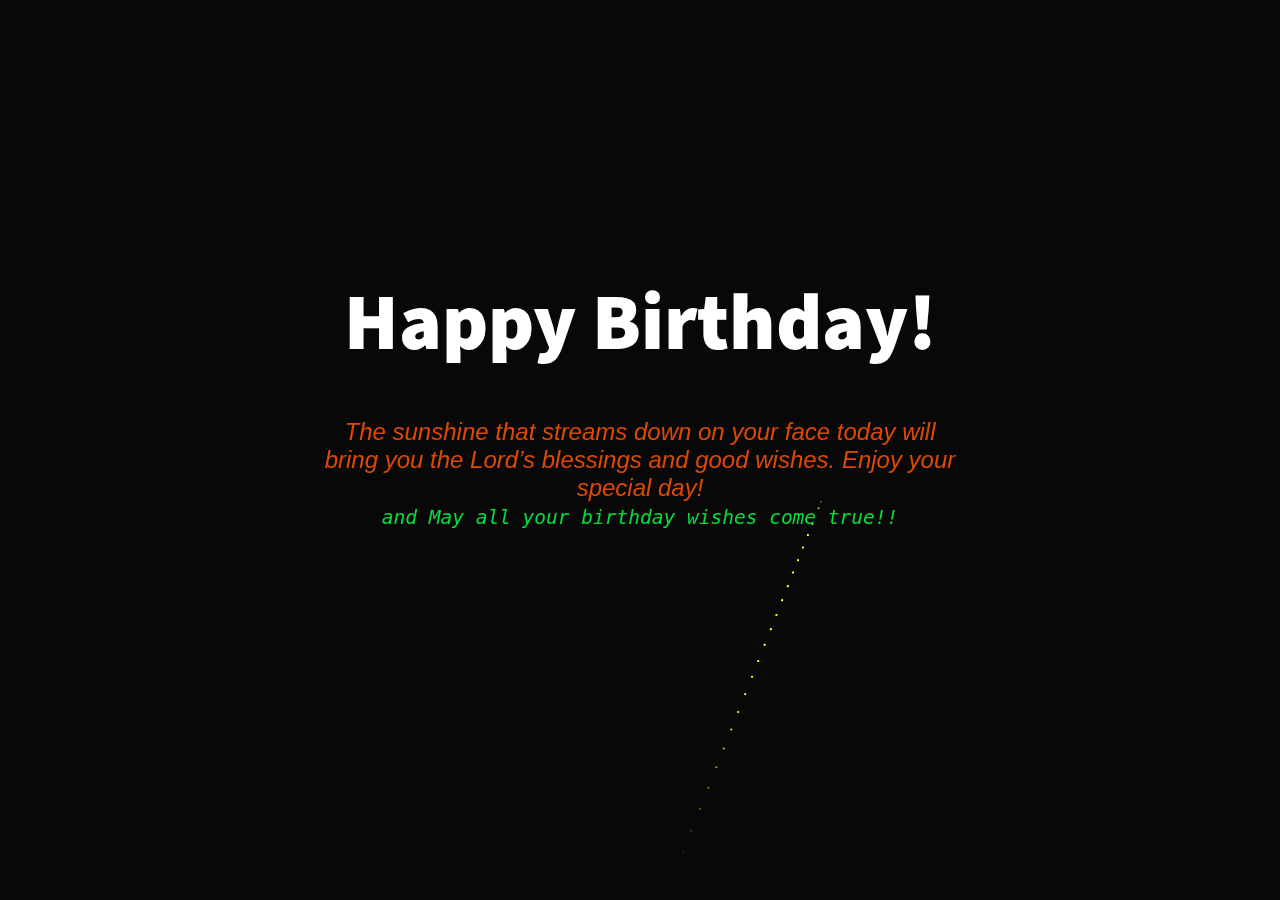
==== index.html @ 84dcbbaf "Add files via upload" ====
<!DOCTYPE html>
<html lang="en" >

<head>
  <meta charset="UTF-8">
  <title>Happy Birthday</title>
  
  
  <link rel='stylesheet' href='https://fonts.googleapis.com/css?family=Source+Sans+Pro:900'>

      <link rel="stylesheet" href="css/main.css">

  
</head>

<body>

  <h1>Happy Birthday! <em id ="friendName"></em></h1>
  <p><em id="message">God always blesses genuine, humble and kind people like you. And today, you’re likely to get double the blessings since it’s your Birthday! May all your birthday wishes come true!!</em></p>
<canvas id="birthday"></canvas>
  
  
    <script>
        //get name from url
      function getParameterByName(name, url) {
          if (!url) url = window.location.href;
          name = name.replace(/[\[\]]/g, '\\$&');
          var regex = new RegExp('[?&]' + name + '(=([^&#]*)|&|#|$)'),
              results = regex.exec(url);
          if (!results) return "";
          if (!results[2]) return '';
          return decodeURIComponent(results[2].replace(/\+/g, ' '));
      }
        //get message from url
      function getParameterByMessage(message, url) {
          if (!url) url = window.location.href;
          message = message.replace(/[\[\]]/g, '\\$&');
          var regex = new RegExp('[?&]' + message + '(=([^&#]*)|&|#|$)'),
              results = regex.exec(url);
          var str ="The sunshine that streams down on your face today will bring you the Lord’s blessings and good wishes. Enjoy your special day!"
          var str2= "<br><em style = 'color : rgb(5, 221, 59); font-family:  monospace;'> and May all your birthday wishes come true!!</em>"
          str = str +str2;
          if (!results) return str;
          if (!results[2]) return str;
          str = decodeURIComponent(results[2].replace(/\+/g, ' '));
          str = str + str2;
          return str
      }
      
      var name = getParameterByName('nm');
      var message = getParameterByMessage('msg');

      var nameElem = document.getElementById("friendName");
      var messageElem = document.getElementById("message");

      nameElem.innerHTML = name;
      messageElem.innerHTML = message;
    </script>
    <script  src="js/main.js"></script>

</body>

</html>
---- css/main.css ----
body {
    margin: 0;
    background: #020202;
    cursor: crosshair;
  }
  canvas{display:block}
  h1 {
    position: absolute;
    top: 30%;
    left: 50%;
    transform: translate(-50%, -50%);
    color: #fff;
    font-family: "Source Sans Pro";
    font-size: 5em;
    font-weight: 900;
    -webkit-user-select: none;
    user-select: none;
    text-align:center;
  }
  p {
    position: absolute;
    top: 50%;
    left: 50%;
    transform: translate(-50%, -50%);
    font-family: -apple-system, BlinkMacSystemFont, 'Segoe UI', Roboto, Oxygen, Ubuntu, Cantarell, 'Open Sans', 'Helvetica Neue', sans-serif;
    font-size: 1.5em;
    -webkit-user-select: none;
    user-select: none;
    color:rgb(221, 73, 5);
    text-align:center;
  }
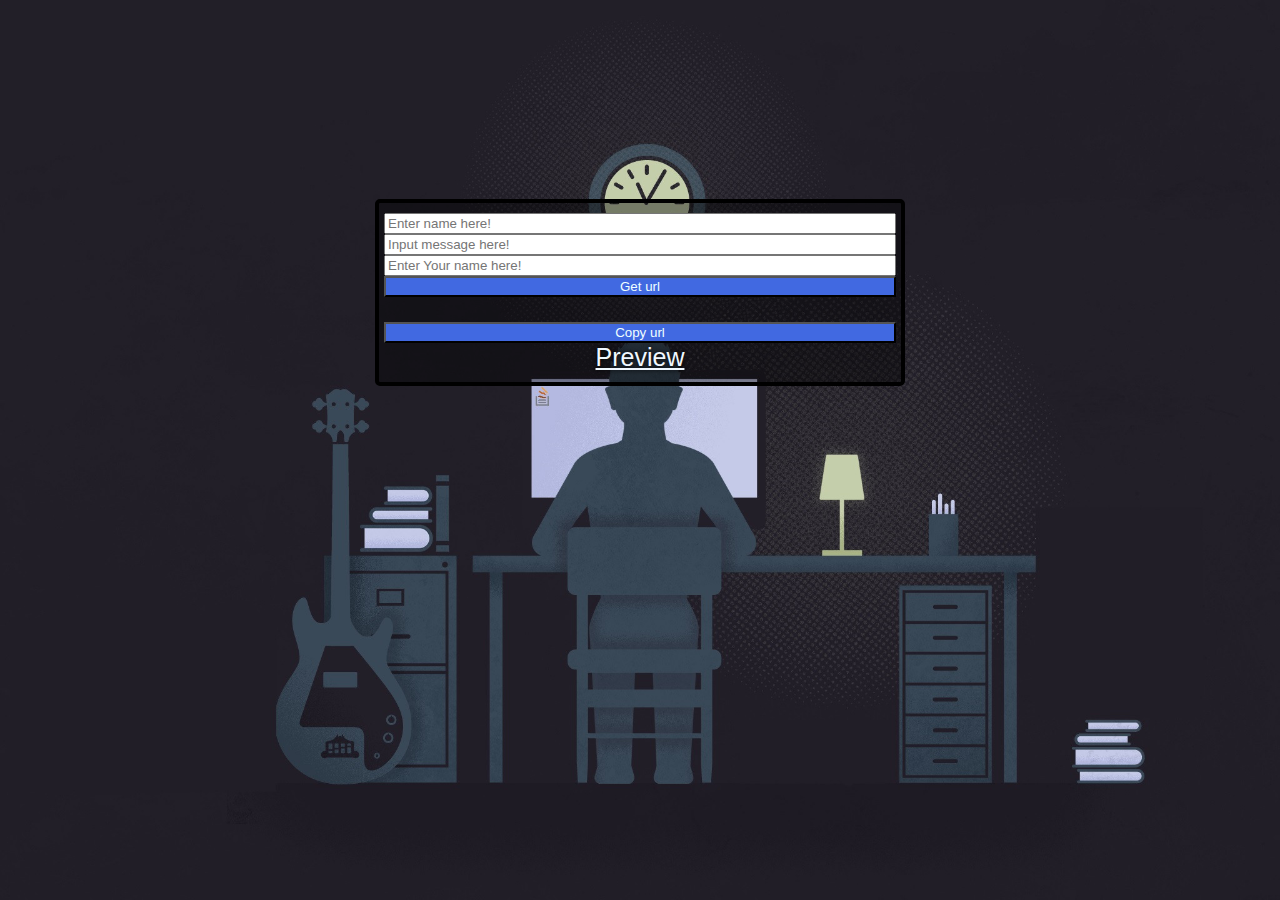
==== commit 7539dbd9: "Update index.html" ====
--- a/index.html
+++ b/index.html
@@ -1,63 +1,133 @@
-<!DOCTYPE html>
-<html lang="en" >
+<!DOCTYPE <!DOCTYPE html>
+<html>
+  <head>
+    <meta charset="utf-8" />
+    <meta http-equiv="X-UA-Compatible" content="IE=edge" />
+    <title>Happy Birthday</title>
+    <meta name="viewport" content="width=device-width, initial-scale=1" />
+    <style>
+      html {
+        font-size: 10px;
+        background: url(img/image.jpg) bottom center;
+        background-size: cover;
+      }
+      body,
+      html {
+        margin: 0;
+        padding: 0;
+        font-family: "Franklin Gothic Medium", "Arial Narrow", Arial, sans-serif;
+      }
+      .container {
+        display: flex;
+        flex: 1;
+        min-height: 65vh;
+        align-items: center;
+        justify-content: center;
+      }
+      .left {
+        border: 0.4rem solid black;
+        border-radius: 0.5rem;
+        margin: 1rem;
+        font-size: 2.5rem;
+        padding: 1rem 0.5rem;
+        transition: all 0.07s ease;
+        width: 40%;
 
-<head>
-  <meta charset="UTF-8">
-  <title>Happy Birthday</title>
-  
-  
-  <link rel='stylesheet' href='https://fonts.googleapis.com/css?family=Source+Sans+Pro:900'>
+        text-align: center;
+        color: white;
+        background: rgba(0, 0, 0, 0.4);
+        text-shadow: 0 0 0.5rem black;
+      }
 
-      <link rel="stylesheet" href="css/main.css">
+      input {
+        width: 100%;
+        min-height: 5%;
+      }
+      .btn {
+        background-color: royalblue;
+        color: azure;
+      }
+    </style>
+  </head>
+  <body>
+        <!--<iframe src="https://hbdy.github.io/happybirthday.html" width="35%" height="30%" scrolling="no">
+            <p>Iframe to display fireworks animation page</p>
+        </iframe>-->
+    <div class="container">
+      <div class="left">
+        <input type="text" id="nameinput" placeholder="Enter name here!" />
+        <input
+          type="text"
+          id="messageinput"
+          placeholder="Input message here!"
+        />
+         <input type="text" id="ynameinput" placeholder="Enter Your name here!" />
+        <input class="btn" type="button" value="Get url" onclick="getUrl();" />
+        <p id="cipheroutput"></p>
+        <input
+          class="btn"
+          type="button"
+          value="Copy url"
+          onclick="copyfunction();"
+        />
+        <a href="" id="preview" style="color: aliceblue;">Preview</a>
+      </div>
+    </div>
 
-  
-</head>
+    <script>
+      const getUrl = () => {
+        const name = document.querySelector("#nameinput").value;
+        const message = document.querySelector("#messageinput").value;
+        const yname = document.querySelector("#ynameinput").value;
+        const cipherName = rot13(name);
+        const cipherMessage = rot13(message);
+        const cipheryName = rot13(yname);
 
-<body>
+        birthdayUrl ='https://md-sanaul-haque-shanto.github.io/get-url-js/index.1.html?nm=${cipherName}&msg=${cipherMessage}&ynm=${cipheryName}';
 
-  <h1>Happy Birthday! <em id ="friendName"></em></h1>
-  <p><em id="message">God always blesses genuine, humble and kind people like you. And today, you’re likely to get double the blessings since it’s your Birthday! May all your birthday wishes come true!!</em></p>
-<canvas id="birthday"></canvas>
-  
-  
-    <script>
-        //get name from url
-      function getParameterByName(name, url) {
-          if (!url) url = window.location.href;
-          name = name.replace(/[\[\]]/g, '\\$&');
-          var regex = new RegExp('[?&]' + name + '(=([^&#]*)|&|#|$)'),
-              results = regex.exec(url);
-          if (!results) return "";
-          if (!results[2]) return '';
-          return decodeURIComponent(results[2].replace(/\+/g, ' '));
+        document.querySelector("#cipheroutput").textContent = birthdayUrl;
+        document.querySelector("#preview").href = birthdayUrl;
       }
-        //get message from url
-      function getParameterByMessage(message, url) {
-          if (!url) url = window.location.href;
-          message = message.replace(/[\[\]]/g, '\\$&');
-          var regex = new RegExp('[?&]' + message + '(=([^&#]*)|&|#|$)'),
-              results = regex.exec(url);
-          var str ="The sunshine that streams down on your face today will bring you the Lord’s blessings and good wishes. Enjoy your special day!"
-          var str2= "<br><em style = 'color : rgb(5, 221, 59); font-family:  monospace;'> and May all your birthday wishes come true!!</em>"
-          str = str +str2;
-          if (!results) return str;
-          if (!results[2]) return str;
-          str = decodeURIComponent(results[2].replace(/\+/g, ' '));
-          str = str + str2;
-          return str
+      const rot13 = str => {
+        var input = "ABCDEFGHIJKLMNOPQRSTUVWXYZabcdefghijklmnopqrstuvwxyz ";
+        var output = "NOPQRSTUVWXYZABCDEFGHIJKLMnopqrstuvwxyzabcdefghijklm+";
+        var index = x => input.indexOf(x);
+        var translate = x => (index(x) > -1 ? output[index(x)] : x);
+        str = str
+          .split("")
+          .map(translate)
+          .join("");
+        return str;
       }
-      
-      var name = getParameterByName('nm');
-      var message = getParameterByMessage('msg');
 
-      var nameElem = document.getElementById("friendName");
-      var messageElem = document.getElementById("message");
+      const copyfunction = () => {
+        copyText = document.getElementById("cipheroutput").innerText;
+        copyToClipboard(copyText);
+      }
 
-      nameElem.innerHTML = name;
-      messageElem.innerHTML = message;
+      const copyToClipboard = str => {
+        if (str.length < 1) {
+          alert("No text copied");
+          return null;
+        }
+        const el = document.createElement("textarea");
+        el.value = str;
+        document.body.appendChild(el);
+        el.select();
+        document.execCommand("copy");
+        document.body.removeChild(el);
+        alert(" Text copied ");
+      };
+
+      // function derot13() {
+      //     str = document.getElementById("decipherinput").value;
+      //     var output   = 'ABCDEFGHIJKLMNOPQRSTUVWXYZabcdefghijklmnopqrstuvwxyz';
+      //     var input    = 'NOPQRSTUVWXYZABCDEFGHIJKLMnopqrstuvwxyzabcdefghijklm';
+      //     var index     = x => input.indexOf(x);
+      //     var translate = x => index(x) > -1 ? output[index(x)] : x;
+      //     str = str.split('').map(translate).join('');
+      //     document.getElementById("decipheroutput").innerText = str;
+      //     }
     </script>
-    <script  src="js/main.js"></script>
-
-</body>
-
+  </body>
 </html>
